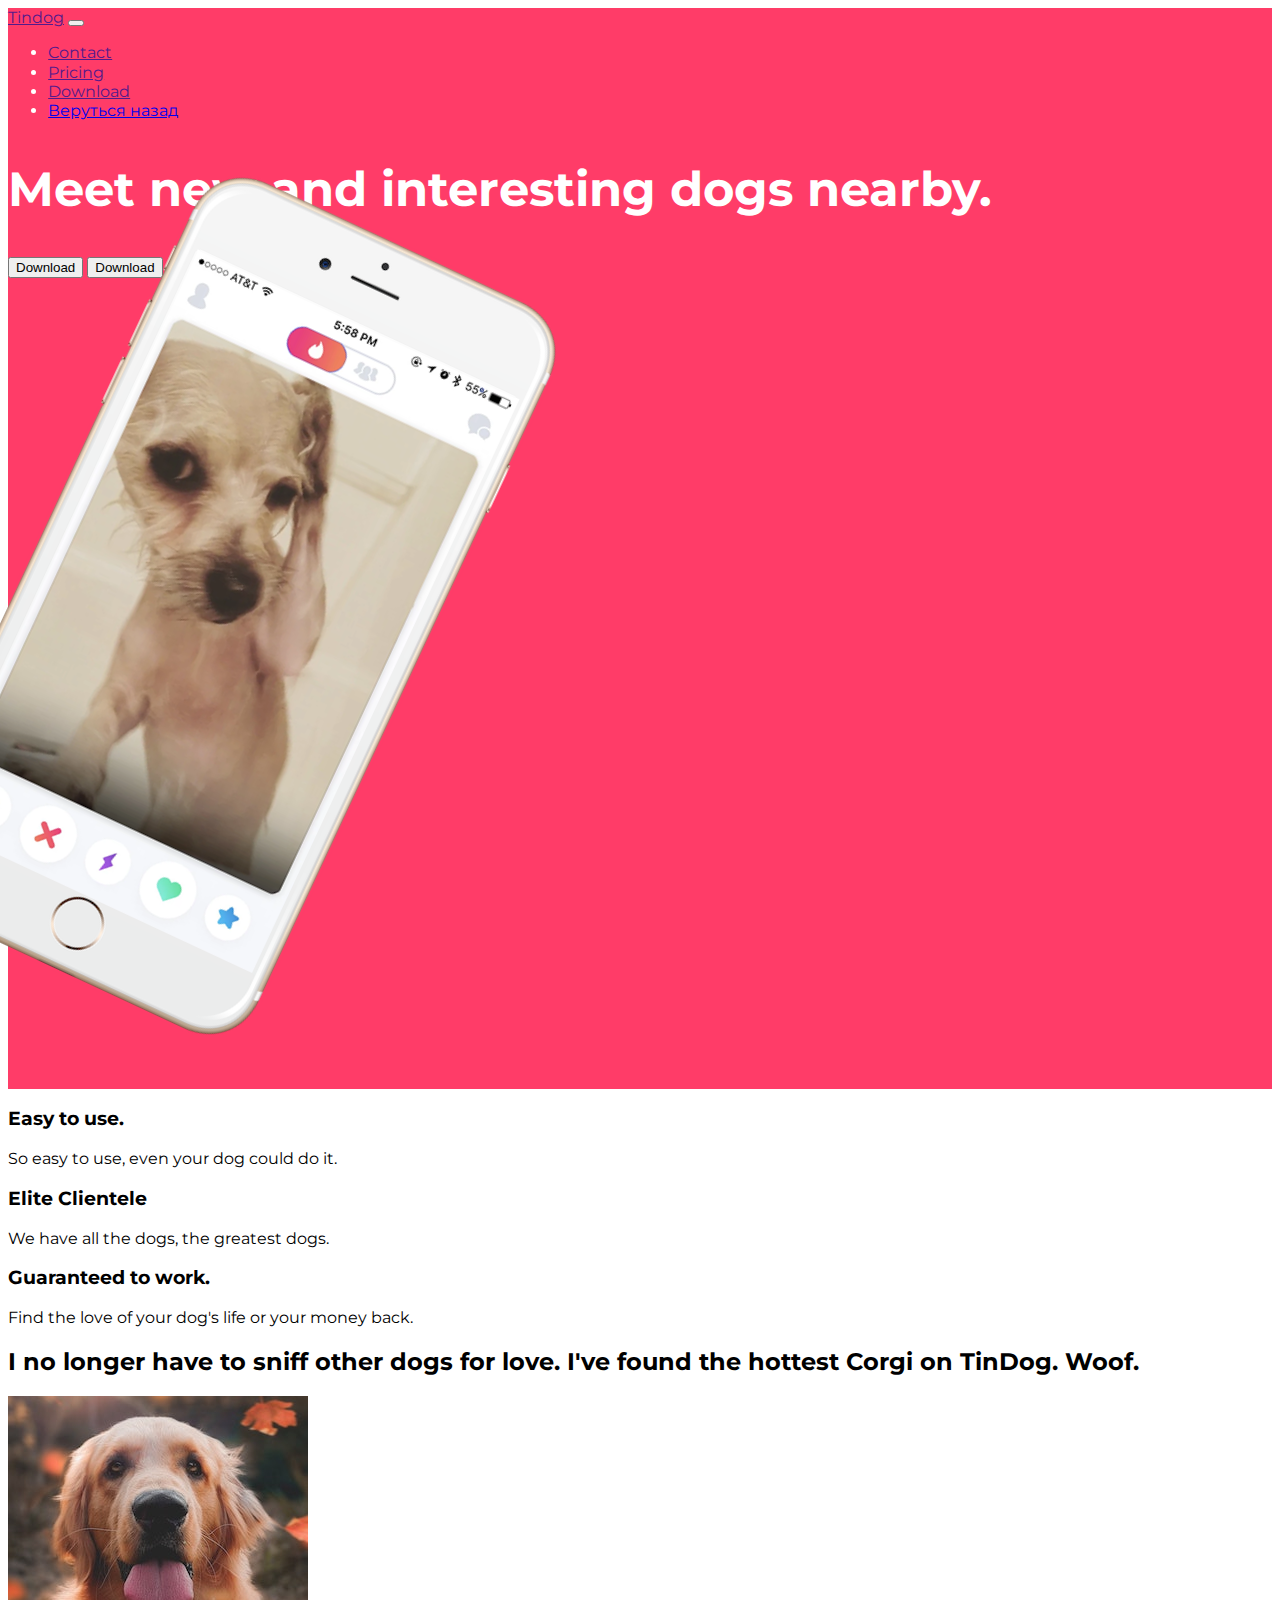
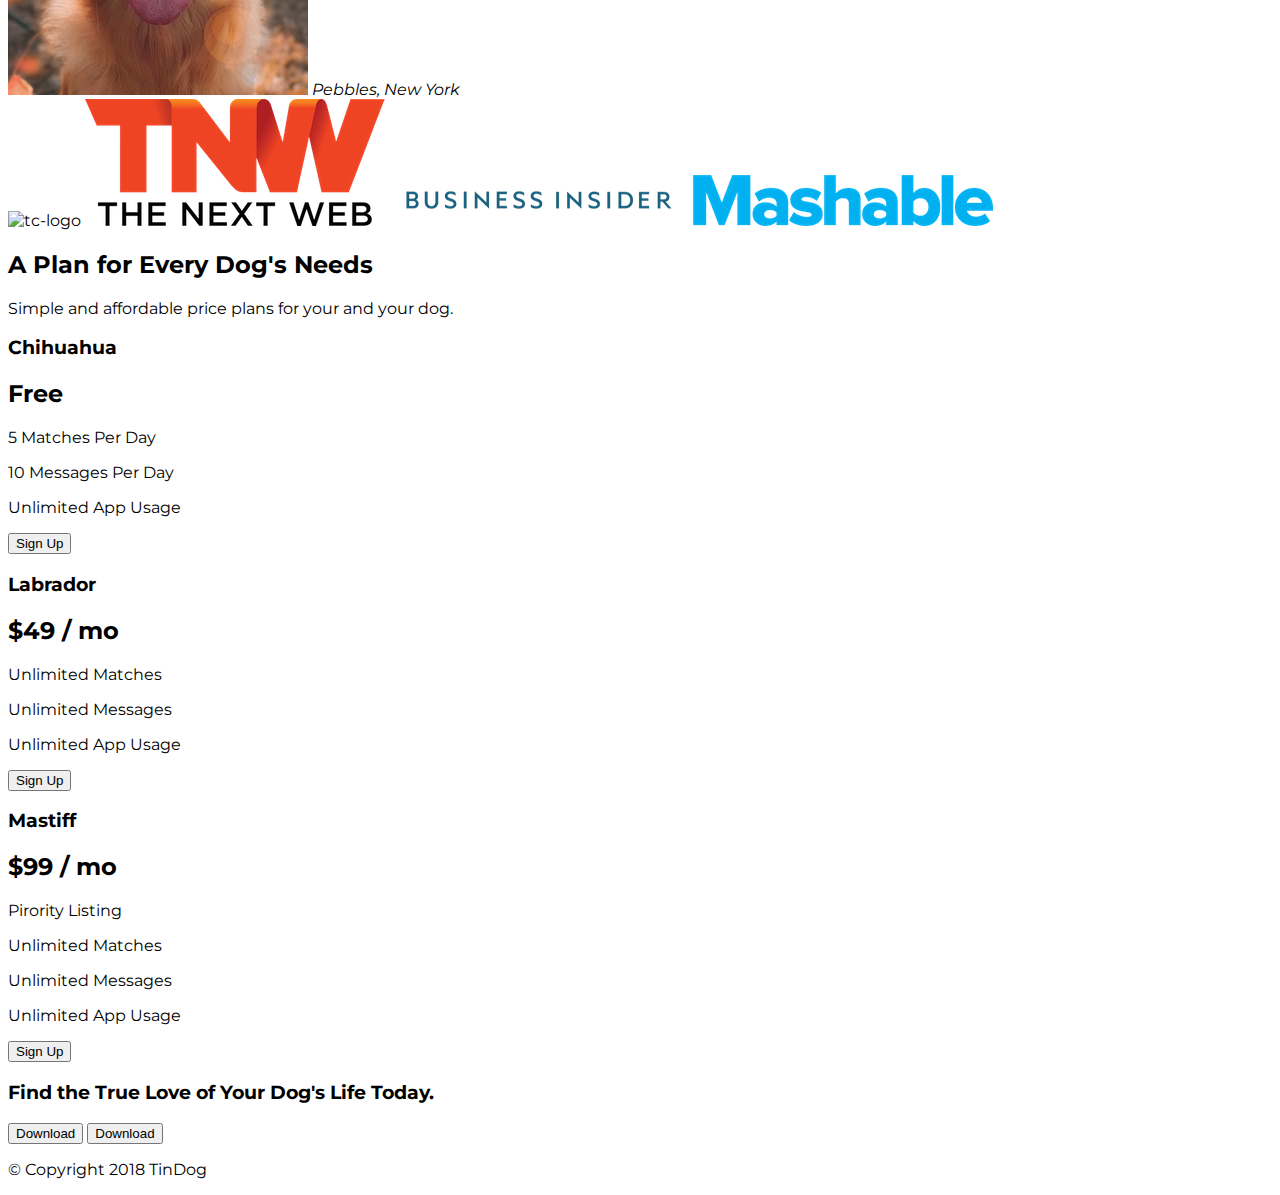
==== TinDog/index.html @ c6fbfdd2 "Lab5: готова" ====
<!DOCTYPE html>
<html>

<head>
  <meta charset="utf-8">
  <title>Tindog</title>
  <link rel="stylesheet" href="css/styles.css">
  <link href="https://cdn.jsdelivr.net/npm/bootstrap@5.1.3/dist/css/bootstrap.min.css" rel="stylesheet" integrity="sha384-1BmE4kWBq78iYhFldvKuhfTAU6auU8tT94WrHftjDbrCEXSU1oBoqyl2QvZ6jIW3" crossorigin="anonymous">
  <link rel="preconnect" href="https://fonts.googleapis.com">
  <link rel="preconnect" href="https://fonts.gstatic.com" crossorigin>
  <link href="https://fonts.googleapis.com/css2?family=Ubuntu:wght@300&display=swap" rel="stylesheet">
  <link href="https://fonts.googleapis.com/css2?family=Montserrat:wght@300&family=Ubuntu:wght@300&display=swap" rel="stylesheet">
  <script src="https://kit.fontawesome.com/d087a2058d.js" crossorigin="anonymous"></script>

</head>

<body>
  <section id="title">
    <nav class="navbar navbar-expand-lg navbar-dark">
      <a class="navbar-brand" href="">Tindog</a>
      <button class="navbar-toggler" type="button" data-toggle="collapse" data-target="#navbarSupportedContent" aria-controls="navbarSupportedContent" aria-expanded="false" aria-label="Toggle navigation">
        <span class="navbar-toggler-icon"></span>
      </button>
      <div class="collapse navbar-collapse" id="navbarSupportedContent">
        <ul class="navbar-nav ml-auto">
          <li class="nav-item">
            <a class="nav-link" href="">Contact</a>
          </li>
          <li class="nav-item">
            <a class="nav-link" href="">Pricing</a>
          </li>
          <li class="nav-item">
            <a class="nav-link" href="">Download</a>
          </li>
          <li class="nav-item">
            <a class="nav-link" href="../index.html">Веруться назад</a>
          </li>
        </ul>
      </div>
    </nav>

    <!-- Title -->

    <div class="row">
      <div class="col-lg-6">
        <h1 class="meetText">Meet new and interesting dogs nearby.</h1>
        <button type="button" class="btn btn-light download-button"><i class="fa-brands fa-google-play"></i> Download</i></button>
        <button type="button" class="btn btn-outline-light download-button"><i class="fa-brands fa-apple"></i> Download</i></button>
      </div>
      <div class="col-lg-6 title-image">
        <img src="images/iphone6.png" alt="iphone-mockup">
      </div>
    </div>

  </section>

  <!-- Features -->

  <section id="features">

    <h3>Easy to use.</h3>
    <p>So easy to use, even your dog could do it.</p>

    <h3>Elite Clientele</h3>
    <p>We have all the dogs, the greatest dogs.</p>

    <h3>Guaranteed to work.</h3>
    <p>Find the love of your dog's life or your money back.</p>

  </section>

  <!-- Testimonials -->

  <section id="testimonials">

    <h2>I no longer have to sniff other dogs for love. I've found the hottest Corgi on TinDog. Woof.</h2>
    <img src="images/dog-img.jpg" alt="dog-profile">
    <em>Pebbles, New York</em>

    <!-- <h2 class="testimonial-text">My dog used to be so lonely, but with TinDog's help, they've found the love of their life. I think.</h2>
    <img class="testimonial-image" src="images/lady-img.jpg" alt="lady-profile">
    <em>Beverly, Illinois</em> -->

  </section>

  <!-- Press -->

  <section id="press">
    <img src="images/techcrunch.png" alt="tc-logo">
    <img src="images/tnw.png" alt="tnw-logo">
    <img src="images/bizinsider.png" alt="biz-insider-logo">
    <img src="images/mashable.png" alt="mashable-logo">

  </section>

  <!-- Pricing -->

  <section id="pricing">

    <h2>A Plan for Every Dog's Needs</h2>
    <p>Simple and affordable price plans for your and your dog.</p>


    <h3>Chihuahua</h3>
    <h2>Free</h2>
    <p>5 Matches Per Day</p>
    <p>10 Messages Per Day</p>
    <p>Unlimited App Usage</p>
    <button type="button">Sign Up</button>


    <h3>Labrador</h3>
    <h2>$49 / mo</h2>
    <p>Unlimited Matches</p>
    <p>Unlimited Messages</p>
    <p>Unlimited App Usage</p>
    <button type="button">Sign Up</button>


    <h3>Mastiff</h3>
    <h2>$99 / mo</h2>
    <p>Pirority Listing</p>
    <p>Unlimited Matches</p>
    <p>Unlimited Messages</p>
    <p>Unlimited App Usage</p>
    <button type="button">Sign Up</button>

  </section>

  <!-- Call to Action -->

  <section id="cta">

    <h3>Find the True Love of Your Dog's Life Today.</h3>
    <button type="button">Download</button>
    <button type="button">Download</button>

  </section>

  <!-- Footer -->

  <footer id="footer">

    <p>© Copyright 2018 TinDog</p>

  </footer>

  <script src="https://cdn.jsdelivr.net/npm/bootstrap@5.1.3/dist/js/bootstrap.bundle.min.js" integrity="sha384-ka7Sk0Gln4gmtz2MlQnikT1wXgYsOg+OMhuP+IlRH9sENBO0LRn5q+8nbTov4+1p" crossorigin="anonymous"></script>
</body>

</html>
---- TinDog/css/styles.css ----
#title{
    background-color: #ff3c68;
    color: #fff;
}
.meetText{
    font-family: 'Montserrat', black;
    font-size: 3rem;
    line-height: 1.5;
}
body{
    font-family: 'Montserrat', sans-serif;
}
.navbar.navbar-expand-lg.navbar-dark{
    padding-bottom: 4,5rem;
}
.nav-item{
    padding: 0.18px ;
}
.nav-link{
    font-size: larger;
    font-family: 'Montserrat', light;
    font-size: 1rem;
}
.download-button{
    margin-top: 5% 3% 5% 0%;
}
.title-image{
    width: 60%;
    transform: rotate(25deg);
}
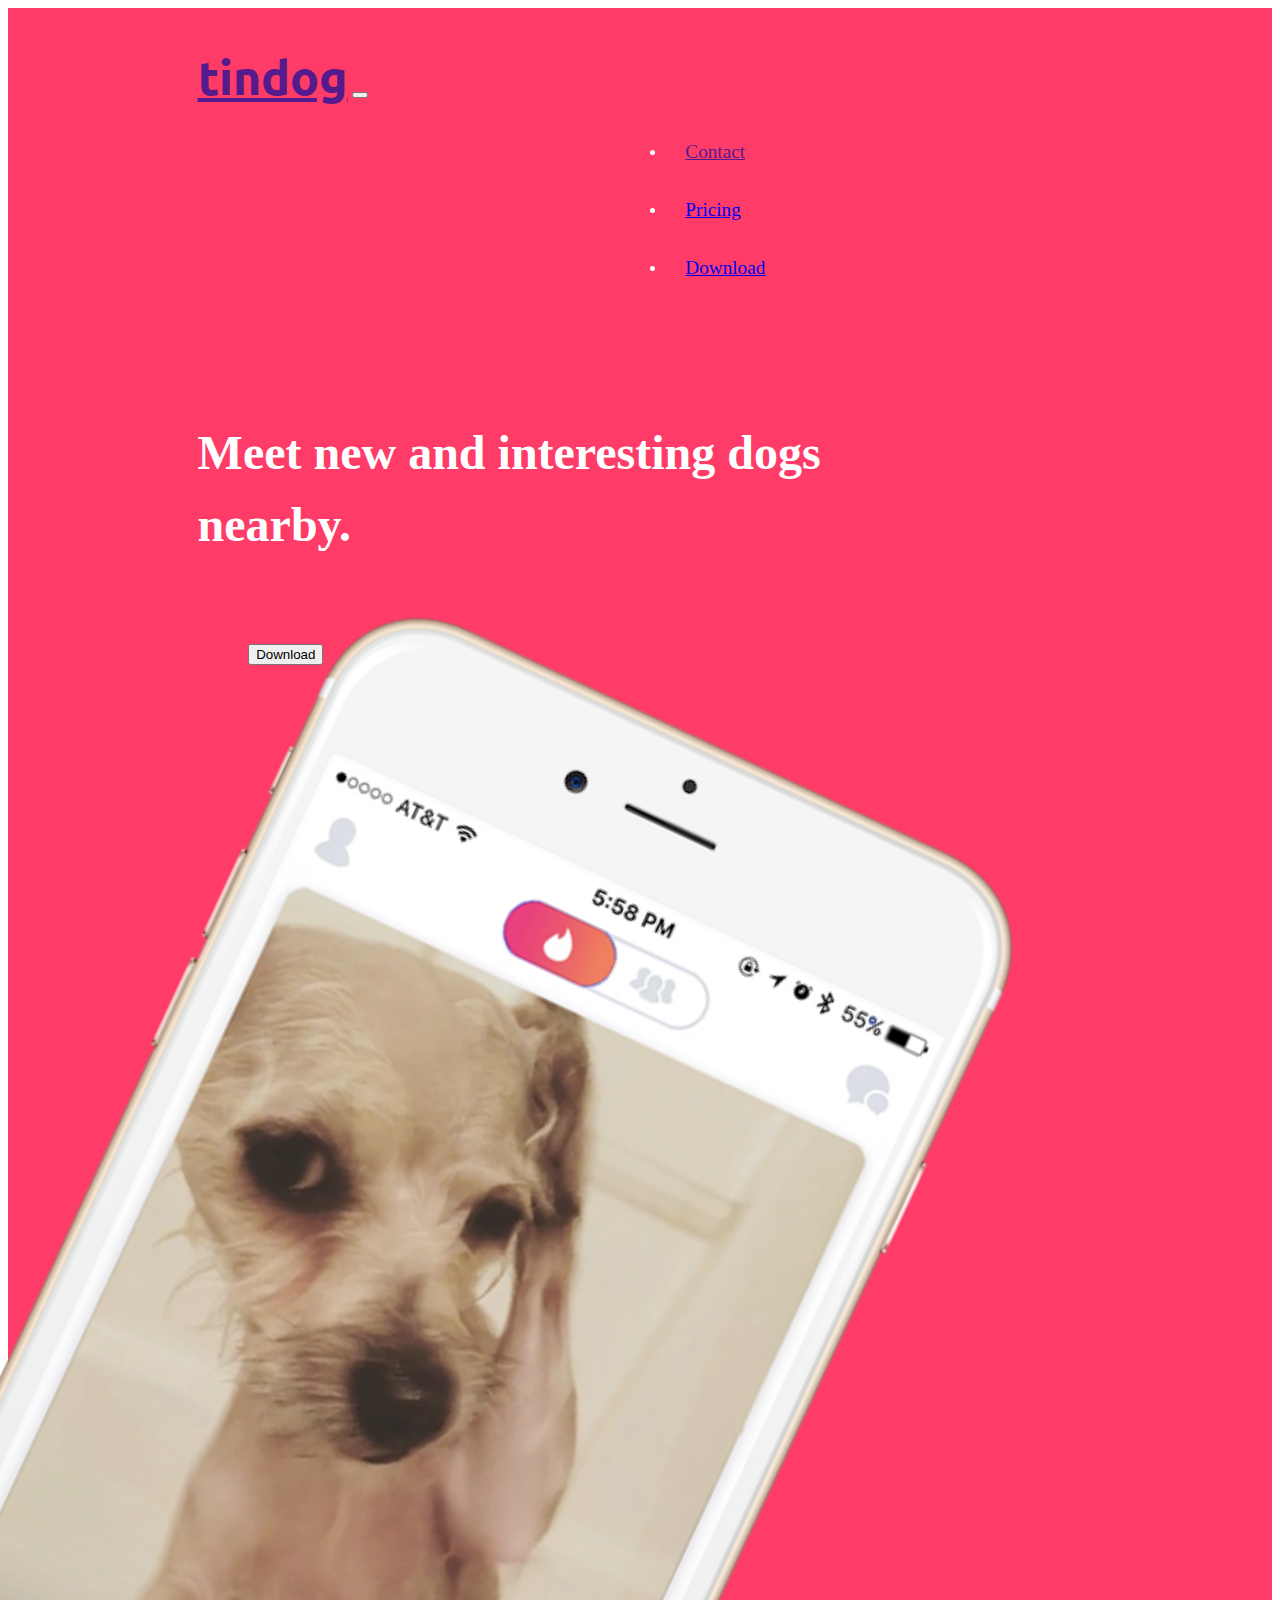
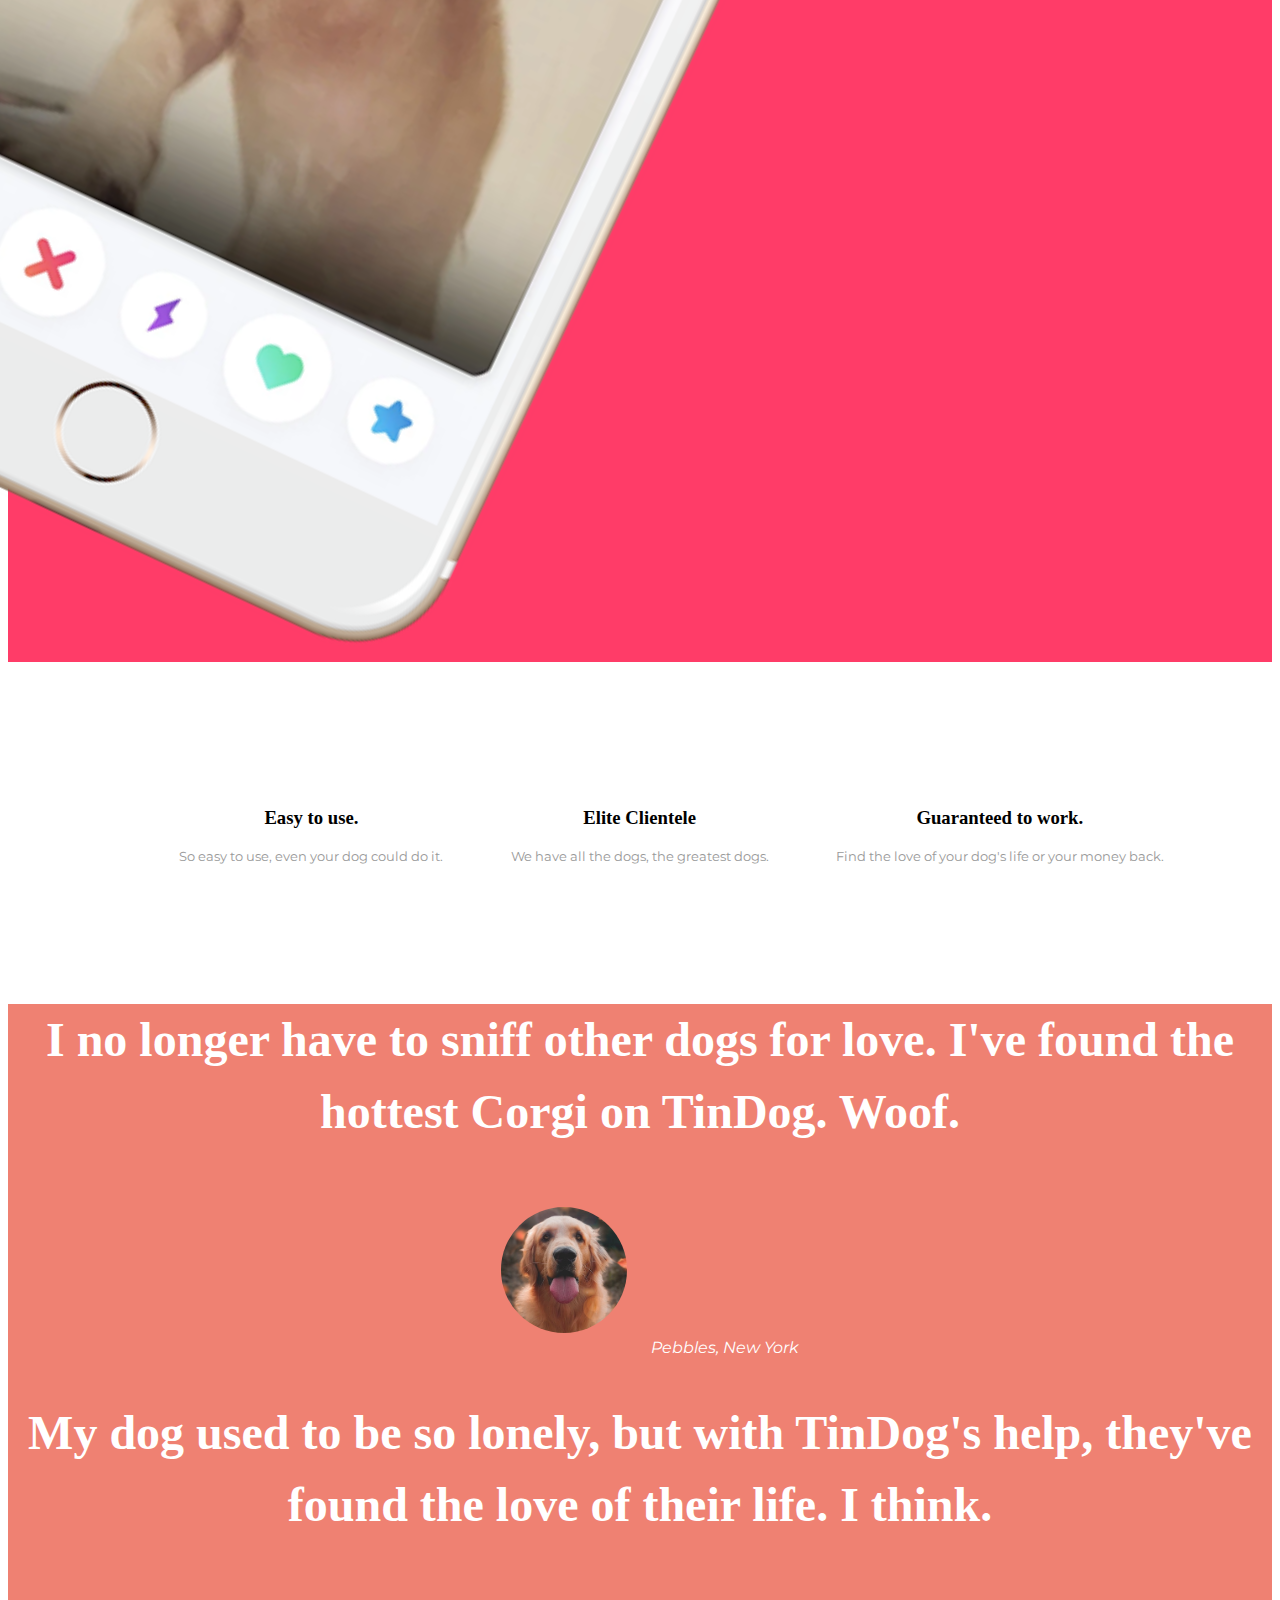
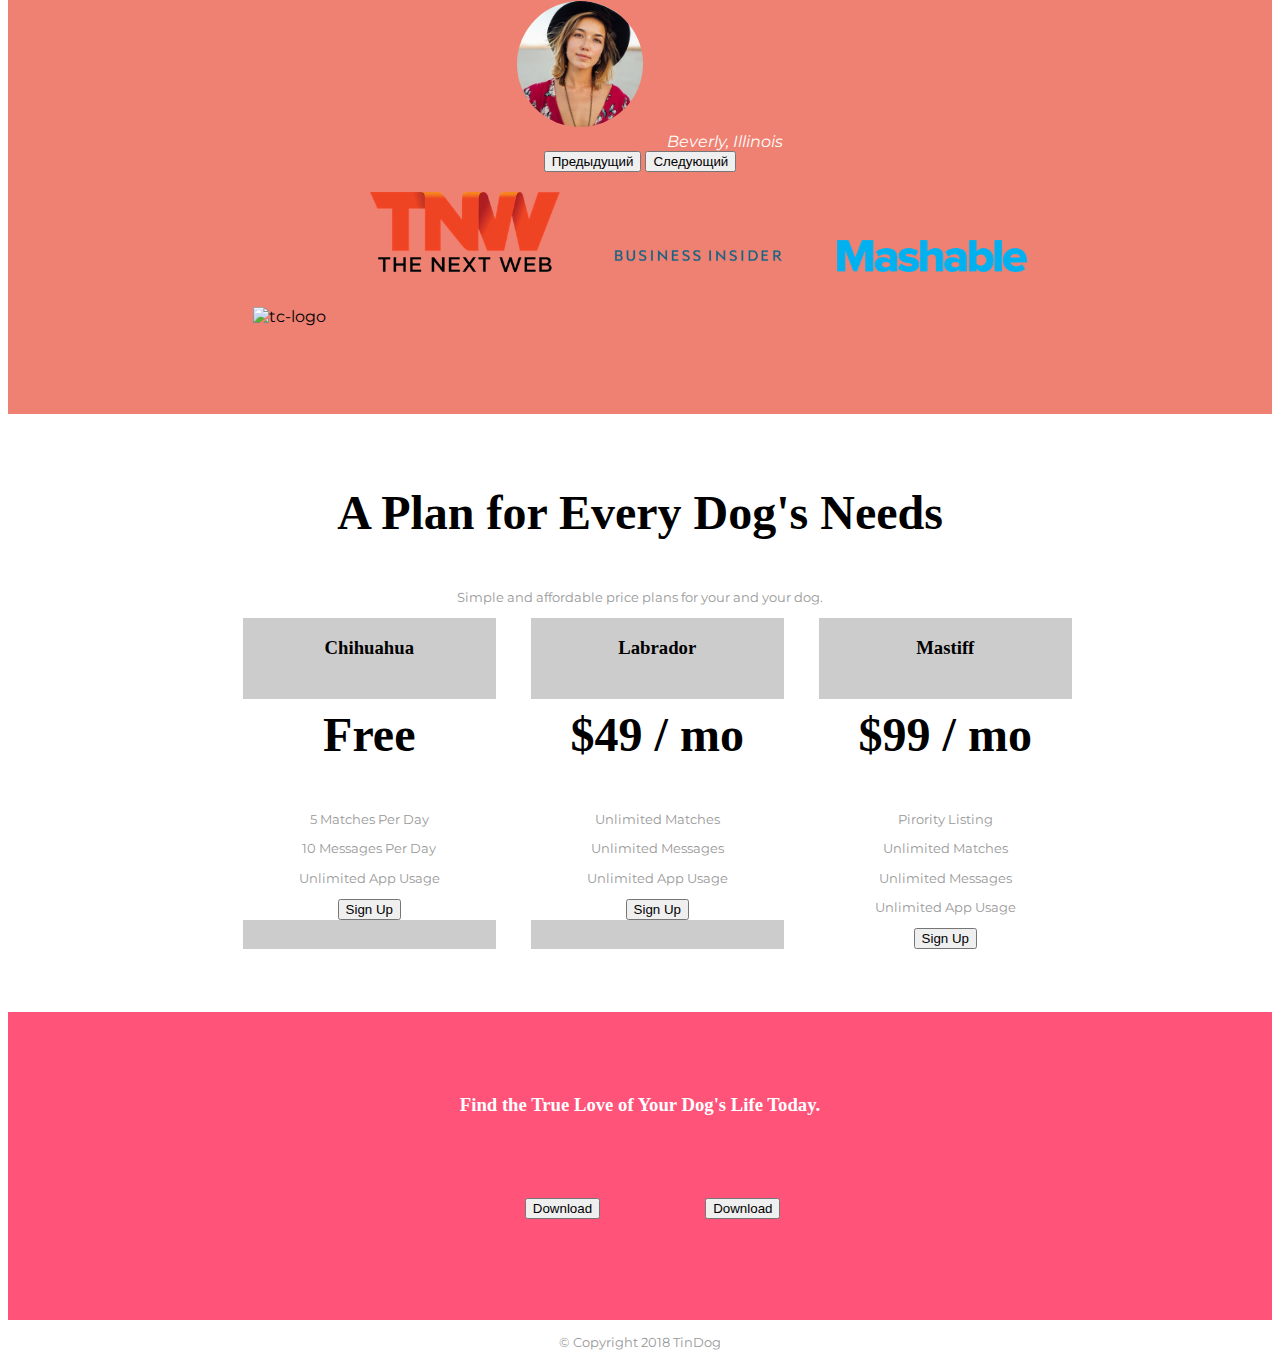
==== commit 675f30b7: "Lab6: готова." ====
--- a/TinDog/index.html
+++ b/TinDog/index.html
@@ -3,52 +3,48 @@
 
 <head>
   <meta charset="utf-8">
-  <title>Tindog</title>
-  <link rel="stylesheet" href="css/styles.css">
+  <title>TinDog</title>
   <link href="https://cdn.jsdelivr.net/npm/bootstrap@5.1.3/dist/css/bootstrap.min.css" rel="stylesheet" integrity="sha384-1BmE4kWBq78iYhFldvKuhfTAU6auU8tT94WrHftjDbrCEXSU1oBoqyl2QvZ6jIW3" crossorigin="anonymous">
   <link rel="preconnect" href="https://fonts.googleapis.com">
   <link rel="preconnect" href="https://fonts.gstatic.com" crossorigin>
   <link href="https://fonts.googleapis.com/css2?family=Ubuntu:wght@300&display=swap" rel="stylesheet">
   <link href="https://fonts.googleapis.com/css2?family=Montserrat:wght@300&family=Ubuntu:wght@300&display=swap" rel="stylesheet">
   <script src="https://kit.fontawesome.com/d087a2058d.js" crossorigin="anonymous"></script>
-
+  <link rel="stylesheet" href="css/style.css">
 </head>
 
 <body>
   <section id="title">
     <nav class="navbar navbar-expand-lg navbar-dark">
-      <a class="navbar-brand" href="">Tindog</a>
-      <button class="navbar-toggler" type="button" data-toggle="collapse" data-target="#navbarSupportedContent" aria-controls="navbarSupportedContent" aria-expanded="false" aria-label="Toggle navigation">
-        <span class="navbar-toggler-icon"></span>
-      </button>
+      <div>
+        <a class="navbar-brand" href="">tindog</a>
+        <button class="navbar-toggler" type="button" data-toggle="collapse" data-target="#navbarSupportedContent" aria-controls="navbarSupportedContent" aria-expanded="false" aria-label="Toggle navigation">
+          <span class="navbar-toggler-icon"></span>
+        </button>
+      </div>
       <div class="collapse navbar-collapse" id="navbarSupportedContent">
         <ul class="navbar-nav ml-auto">
           <li class="nav-item">
-            <a class="nav-link" href="">Contact</a>
+              <a class="nav-link" href="">Contact</a>
           </li>
           <li class="nav-item">
-            <a class="nav-link" href="">Pricing</a>
+              <a class="nav-link" href="#pricing">Pricing</a>
           </li>
           <li class="nav-item">
-            <a class="nav-link" href="">Download</a>
-          </li>
-          <li class="nav-item">
-            <a class="nav-link" href="../index.html">Веруться назад</a>
+              <a class="nav-link" href="#cta">Download</a>
           </li>
         </ul>
       </div>
     </nav>
-
     <!-- Title -->
-
     <div class="row">
+      <div class="col-lg-6 title-text">
+        <h1 class="meetText">Meet new and interesting dogs<br>nearby.</h1>
+        <button type="button" class="btn btn-light download-button"><i class="fa-brands fa-google-play"></i> Download</button>
+        <button type="button" class="btn btn-outline-light download-button"><i class="fa-brands fa-apple"></i> Download</button>
+      </div>
       <div class="col-lg-6">
-        <h1 class="meetText">Meet new and interesting dogs nearby.</h1>
-        <button type="button" class="btn btn-light download-button"><i class="fa-brands fa-google-play"></i> Download</i></button>
-        <button type="button" class="btn btn-outline-light download-button"><i class="fa-brands fa-apple"></i> Download</i></button>
-      </div>
-      <div class="col-lg-6 title-image">
-        <img src="images/iphone6.png" alt="iphone-mockup">
+          <img src="images/iphone6.png" alt="iphone-mockup" class="title-image">
       </div>
     </div>
 
@@ -57,89 +53,113 @@
   <!-- Features -->
 
   <section id="features">
+    <div class="features-inner">
+      <i class="fa-solid fa-circle-check fa-5x features-icons" style="margin-bottom: 20px;"> </i>
+      <h3>Easy to use.</h3>
+      <p>So easy to use, even your dog could do it.</p>
+    </div>
+    <div class="features-inner">
+      <i class="fa-solid fa-bullseye fa-5x features-icons" style="margin-bottom: 20px;"></i>
+      <h3>Elite Clientele</h3>
+      <p>We have all the dogs, the greatest dogs.</p>
+    </div>
+    <div class="features-inner">
+      <i class="fa-solid fa-heart fa-5x features-icons" style="margin-bottom: 20px;"></i>
+      <h3>Guaranteed to work.</h3>
+      <p>Find the love of your dog's life or your money back.</p>
+    </div>
+  </section>
 
-    <h3>Easy to use.</h3>
-    <p>So easy to use, even your dog could do it.</p>
-
-    <h3>Elite Clientele</h3>
-    <p>We have all the dogs, the greatest dogs.</p>
-
-    <h3>Guaranteed to work.</h3>
-    <p>Find the love of your dog's life or your money back.</p>
-
-  </section>
 
   <!-- Testimonials -->
 
   <section id="testimonials">
-
-    <h2>I no longer have to sniff other dogs for love. I've found the hottest Corgi on TinDog. Woof.</h2>
-    <img src="images/dog-img.jpg" alt="dog-profile">
-    <em>Pebbles, New York</em>
-
-    <!-- <h2 class="testimonial-text">My dog used to be so lonely, but with TinDog's help, they've found the love of their life. I think.</h2>
-    <img class="testimonial-image" src="images/lady-img.jpg" alt="lady-profile">
-    <em>Beverly, Illinois</em> -->
-
+    <div id="carouselExampleControls" class="carousel slide" data-bs-ride="carousel">
+      <div class="carousel-inner">
+        <div class="carousel-item active">
+          <h2>I no longer have to sniff other dogs for love. I've found the hottest Corgi on TinDog. Woof.</h2>
+          <img src="images/dog-img.jpg" alt="dog-profile" class="testimonial-image">
+          <em>Pebbles, New York</em>
+        </div>
+        <div class="carousel-item">
+          <h2 class="testimonial-text">My dog used to be so lonely, but with TinDog's help, they've found the love of their life. I think.</h2>
+          <img class="testimonial-image" src="images/lady-img.jpg" alt="lady-profile">
+          <em>Beverly, Illinois</em>
+        </div>
+      </div>
+      <button class="carousel-control-prev" type="button" data-bs-target="#carouselExampleControls"  data-bs-slide="prev">
+        <span class="carousel-control-prev-icon" aria-hidden="true"></span>
+        <span class="visually-hidden">Предыдущий</span>
+      </button>
+      <button class="carousel-control-next" type="button" data-bs-target="#carouselExampleControls"  data-bs-slide="next">
+        <span class="carousel-control-next-icon" aria-hidden="true"></span>
+        <span class="visually-hidden">Следующий</span>
+      </button>
+    </div>
   </section>
 
   <!-- Press -->
-
   <section id="press">
-    <img src="images/techcrunch.png" alt="tc-logo">
-    <img src="images/tnw.png" alt="tnw-logo">
-    <img src="images/bizinsider.png" alt="biz-insider-logo">
-    <img src="images/mashable.png" alt="mashable-logo">
-
+    <img class='press-logo' src="images/techcrunch.png" alt="tc-logo">
+    <img class='press-logo' src="images/tnw.png" alt="tnw-logo">
+    <img class='press-logo' src="images/bizinsider.png" alt="biz-insider-logo">
+    <img class='press-logo' src="images/mashable.png" alt="mashable-logo">
   </section>
 
   <!-- Pricing -->
-
   <section id="pricing">
 
     <h2>A Plan for Every Dog's Needs</h2>
-    <p>Simple and affordable price plans for your and your dog.</p>
+    <p >Simple and affordable price plans for your and your dog.</p>
 
-
+<div class="card-deck">
+  <div class="card" style="width: 18rem; background-color: #cccccc;">
     <h3>Chihuahua</h3>
-    <h2>Free</h2>
-    <p>5 Matches Per Day</p>
-    <p>10 Messages Per Day</p>
-    <p>Unlimited App Usage</p>
-    <button type="button">Sign Up</button>
-
-
+    <div class="card-body" style="background-color: #fff;">
+      <h2>Free</h2>
+      <p>5 Matches Per Day</p>
+      <p>10 Messages Per Day</p>
+      <p>Unlimited App Usage</p>
+      <button class="btn btn-outline-dark" type="button">Sign Up</button>
+    </div>
+  </div>
+  <div class="card" style="width: 18rem; background-color: #cccccc;">
     <h3>Labrador</h3>
-    <h2>$49 / mo</h2>
-    <p>Unlimited Matches</p>
-    <p>Unlimited Messages</p>
-    <p>Unlimited App Usage</p>
-    <button type="button">Sign Up</button>
-
-
+    <div class="card-body" style="background-color: #fff;">
+      <h2>$49 / mo</h2>
+      <p>Unlimited Matches</p>
+      <p>Unlimited Messages</p>
+      <p>Unlimited App Usage</p>
+      <button class="btn btn-dark" type="button">Sign Up</button>
+    </div>
+  </div>
+  <div class="card" style="width: 18rem; background-color: #cccccc;">
     <h3>Mastiff</h3>
-    <h2>$99 / mo</h2>
-    <p>Pirority Listing</p>
-    <p>Unlimited Matches</p>
-    <p>Unlimited Messages</p>
-    <p>Unlimited App Usage</p>
-    <button type="button">Sign Up</button>
-
+    <div class="card-body" style="background-color: #fff;">
+      <h2>$99 / mo</h2>
+      <p>Pirority Listing</p>
+      <p>Unlimited Matches</p>
+      <p>Unlimited Messages</p>
+      <p>Unlimited App Usage</p>
+      <button class="btn btn-dark" type="button">Sign Up</button>
+    </div>
+  </div>
+</div>
   </section>
 
   <!-- Call to Action -->
-
   <section id="cta">
-
-    <h3>Find the True Love of Your Dog's Life Today.</h3>
-    <button type="button">Download</button>
-    <button type="button">Download</button>
-
+    <div class="call-to-action">
+      <h3>Find the True Love of Your Dog's Life Today.</h3>
+      <div>
+        <button type="button" class="btn btn-lg btn-block btn-light download-button "><i class="fa-brands fa-google-play"></i>Download</button>
+        <button type="button" class="btn btn-lg btn-block btn-outline-light download-button "><i class="fa-brands fa-apple"></i>Download</button>
+      </div>
+    </div>
   </section>
 
   <!-- Footer -->
-
-  <footer id="footer">
+  <footer id="footer" style="text-align: center;">
 
     <p>© Copyright 2018 TinDog</p>
 
@@ -147,5 +167,4 @@
 
   <script src="https://cdn.jsdelivr.net/npm/bootstrap@5.1.3/dist/js/bootstrap.bundle.min.js" integrity="sha384-ka7Sk0Gln4gmtz2MlQnikT1wXgYsOg+OMhuP+IlRH9sENBO0LRn5q+8nbTov4+1p" crossorigin="anonymous"></script>
 </body>
-
 </html>--- a/TinDog/css/style.css
+++ b/TinDog/css/style.css
@@ -0,0 +1,112 @@
+#title {
+    background-color: #ff3c68;
+    color: #fff;
+}
+.meetText {
+    font-family: 'Montserrat-Black';
+    font-size: 3rem;
+    line-height: 1.5;
+}
+body {
+    font-family: 'Montserrat';
+}
+h2 {
+    font-family: 'Montserrat-Bold';
+    font-size: 3rem;
+    line-height: 1.5;
+}
+h3 {
+    font-family: "Montserrat-Light";
+    font: 3rem;
+}
+p {
+    color: #999999; 
+    font-size: smaller;
+}
+.navbar-brand {
+    font-family: 'Ubuntu';
+    font-size: 3rem;
+    font-weight: bold;
+}
+#pricing {
+    margin-top: 5%;
+    text-align: center;
+}
+.card-deck {
+    display: inline-flex;
+}
+.card {
+    margin-left: 4%;
+}
+#cta {
+    background-color: #ff537a;
+    text-align: center;
+    color: #fff;
+}
+.call-to-action {
+    margin-top: 5%;
+    padding-top: 5%;
+    padding-bottom: 8%;
+    align-items: center;
+}
+.sing-up {
+    border-radius: 5%;
+}
+#navbarSupportedContent {
+    padding-left: 40%;
+}
+.features-icons {
+    color: #ef8172;
+}
+.press-logo {
+    width: 15%;
+    margin: 20px 20px 50px;
+}
+.navbar {
+    padding-top: 3%;
+    padding-left: 15%;
+    padding-bottom: 4.5rem;
+}
+.nav-item {
+    padding: 18px ;
+}
+.nav-link {
+    font-size: larger;
+    font-family: 'Montserrat-Light';
+}
+.download-button {
+    margin: 5% 3% 0% 5%;
+}
+.title-text {
+    padding-left: 15%;
+    padding-right: 5%;
+}
+.title-image {
+    margin-bottom: 5%;
+    width: 60%;
+    transform: rotate(25deg);
+}
+.testimonial-image {
+    width: 10%;
+    border-radius: 50%;
+    margin: 20px;
+}
+#testimonials {
+    text-align: center;
+    color: #fff;
+    background-color: #ef8172;
+}
+#press {
+    background-color: #ef8172;
+    text-align: center;
+    padding-bottom: 3%;
+}
+#features {
+    margin-top: 10%;
+    margin-bottom: 10%;
+    text-align: center;
+}
+.features-inner {
+    display: inline-block;
+    margin-left: 5%;
+}
